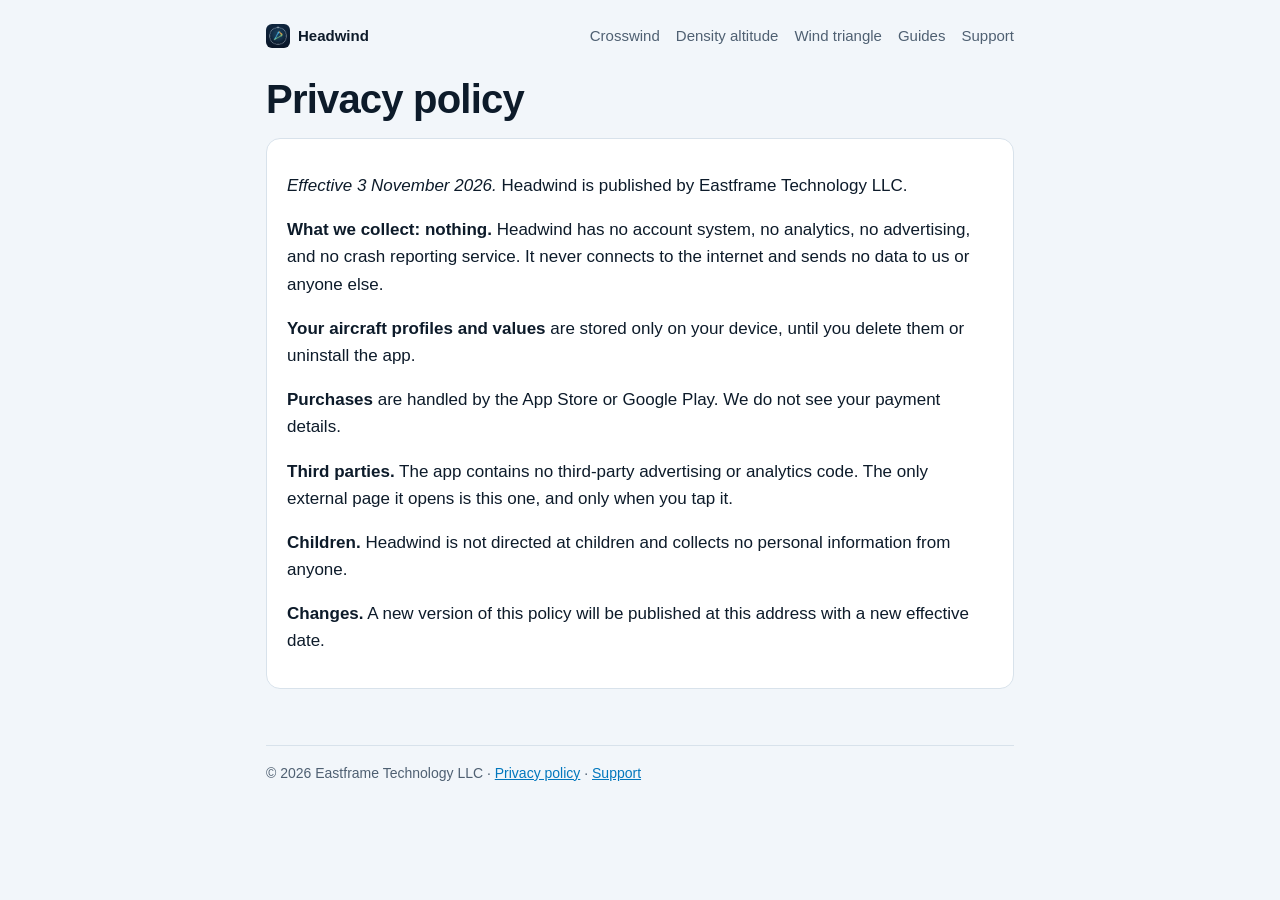
==== privacy.html @ 67f94f09 "Landing page, free calculators, guides, privacy page and sitemap Search-focused site following resea" ====
<!doctype html>
<html lang="en">
<head>
<meta charset="utf-8">
<meta name="viewport" content="width=device-width, initial-scale=1">
<title>Headwind privacy policy</title>
<meta name="description" content="Privacy policy for Headwind, the E6B flight computer app. The app collects nothing.">
<link rel="canonical" href="https://eastframe-technology.github.io/headwind-support/privacy.html">
<meta property="og:type" content="website">
<meta property="og:title" content="Headwind privacy policy">
<meta property="og:description" content="Privacy policy for Headwind, the E6B flight computer app. The app collects nothing.">
<meta property="og:image" content="https://eastframe-technology.github.io/headwind-support/img/og.jpg">
<meta property="og:url" content="https://eastframe-technology.github.io/headwind-support/privacy.html">
<meta name="twitter:card" content="summary_large_image">
<link rel="icon" href="icon.png">
<link rel="stylesheet" href="style.css">
</head>
<body>
<main>
  <nav><a class="home" href="./"><img src="icon.png" alt="" width="24" height="24">Headwind</a><a href="tools/crosswind-calculator.html">Crosswind</a><a href="tools/density-altitude-calculator.html">Density altitude</a><a href="tools/wind-triangle-calculator.html">Wind triangle</a><a href="./#guides">Guides</a><a href="./#support">Support</a></nav>
  <h1 id="privacy">Privacy policy</h1>
  <div class="card">
    <p><em>Effective 3 November 2026.</em> Headwind is published by Eastframe Technology LLC.</p>
    <p><strong>What we collect: nothing.</strong> Headwind has no account system, no analytics, no advertising, and no crash reporting service. It never connects to the internet and sends no data to us or anyone else.</p>
    <p><strong>Your aircraft profiles and values</strong> are stored only on your device, until you delete them or uninstall the app.</p>
    <p><strong>Purchases</strong> are handled by the App Store or Google Play. We do not see your payment details.</p>
    <p><strong>Third parties.</strong> The app contains no third-party advertising or analytics code. The only external page it opens is this one, and only when you tap it.</p>
    <p><strong>Children.</strong> Headwind is not directed at children and collects no personal information from anyone.</p>
    <p><strong>Changes.</strong> A new version of this policy will be published at this address with a new effective date.</p>
  </div>
  <footer>© 2026 Eastframe Technology LLC · <a href="privacy.html">Privacy policy</a> · <a href="./#support">Support</a></footer>
</main>
</body>
</html>
---- style.css ----
/* Headwind: navy from the icon, with its three wind-triangle colours. */
:root { color-scheme: light dark; --bg:#f2f6fa; --fg:#0d1b2a; --muted:#4f6072; --accent:#0277bd; --on-accent:#ffffff; --wind:#b85c00; --track:#2e7d32; --card:#ffffff; --line:#d8e2eb; --field:#f7fafc; --warn:#b3261e; --ok:#1b7a33; --band:#0a1628; --band-fg:#e8f1f8; --band-muted:#a8bccd; }
@media (prefers-color-scheme: dark) { :root { --bg:#0a1628; --fg:#e8eef4; --muted:#a0b3c4; --accent:#4fc3f7; --on-accent:#06202f; --wind:#ffb74d; --track:#81c784; --card:#11233a; --line:#25405c; --field:#0c1b2f; --warn:#ff8a80; --ok:#81c784; --band:#0f253e; } }
* { box-sizing: border-box; }
html { -webkit-text-size-adjust: 100%; }
body { margin:0; background:var(--bg); color:var(--fg); font:17px/1.6 -apple-system, BlinkMacSystemFont, "Segoe UI", Roboto, sans-serif; }
main { max-width:780px; margin:0 auto; padding:24px 16px 64px; }
nav { display:flex; gap:16px; flex-wrap:wrap; font-size:15px; margin-bottom:28px; align-items:center; }
nav a { color:var(--muted); text-decoration:none; } nav a:hover { color:var(--fg); }
nav a.home { color:var(--fg); font-weight:650; margin-right:auto; display:flex; align-items:center; gap:8px; }
nav img { width:24px; height:24px; border-radius:6px; }
h1 { font-size:clamp(29px, 6vw, 40px); line-height:1.15; margin:0 0 12px; letter-spacing:-0.02em; }
h2 { margin-top:44px; font-size:23px; line-height:1.3; } h3 { font-size:18px; margin:24px 0 6px; }
p.lead { color:var(--muted); font-size:19px; margin-top:0; }
a { color:var(--accent); }
.hero { background:var(--band); color:var(--band-fg); border-radius:20px; padding:28px 22px; margin-bottom:8px; position:relative; overflow:hidden; }
.hero svg.ring { position:absolute; right:-70px; top:-70px; width:280px; height:280px; color:#4fc3f7; opacity:.22; pointer-events:none; }
.hero h1 { position:relative; max-width:560px; } .hero p.lead { color:var(--band-muted); position:relative; max-width:560px; }
.hero .note { color:var(--band-muted); position:relative; margin-bottom:0; } .hero .cta { position:relative; background:#4fc3f7; color:#06202f; }
.card { background:var(--card); border:1px solid var(--line); border-radius:14px; padding:16px 20px; margin:16px 0; overflow-wrap:anywhere; }
.cta { display:inline-flex; align-items:center; gap:10px; background:var(--accent); color:var(--on-accent); text-decoration:none; font-weight:650; padding:13px 22px; border-radius:12px; margin:8px 0 4px; }
.cta svg { width:20px; height:20px; }
.note { color:var(--muted); font-size:14px; }
.shots { display:flex; gap:12px; overflow-x:auto; padding:8px 16px 12px; margin:24px -16px 0; scroll-snap-type:x mandatory; }
.shots img { width:200px; height:auto; aspect-ratio:1/2; border-radius:14px; flex:none; scroll-snap-align:start; background:#0a1628; }
.grid { display:grid; grid-template-columns:repeat(auto-fit, minmax(210px, 1fr)); gap:12px; }
.grid .card { margin:0; } .grid h3 { margin-top:0; }
.toolcards { display:grid; grid-template-columns:repeat(auto-fit, minmax(210px, 1fr)); gap:12px; margin:16px 0; }
.toolcards a { display:block; background:var(--card); border:1px solid var(--line); border-top:3px solid var(--c, var(--accent)); border-radius:14px; padding:14px 16px; text-decoration:none; color:var(--fg); }
.toolcards a:hover { border-color:var(--c, var(--accent)); }
.toolcards strong { display:block; color:var(--c, var(--accent)); font-size:18px; margin-bottom:2px; }
.toolcards span { font-size:15px; color:var(--muted); }
ul, ol { padding-left:22px; } li { margin:4px 0; }
.tablewrap { overflow-x:auto; }
table { border-collapse:collapse; width:100%; font-size:15px; } td, th { border-bottom:1px solid var(--line); padding:8px 6px; text-align:left; vertical-align:top; }
code { font-size:14px; background:var(--card); border:1px solid var(--line); padding:1px 5px; border-radius:5px; overflow-wrap:anywhere; }
pre.formula { background:var(--card); border:1px solid var(--line); border-radius:10px; padding:10px 14px; font:14px/1.6 ui-monospace, Menlo, Consolas, monospace; white-space:pre-wrap; overflow-wrap:anywhere; }
footer { color:var(--muted); font-size:14px; margin-top:56px; border-top:1px solid var(--line); padding-top:16px; }
/* Calculators */
.tool { background:var(--card); border:1px solid var(--line); border-radius:16px; padding:16px; margin:20px 0; }
.fields { display:grid; grid-template-columns:repeat(2, minmax(0, 1fr)); gap:12px; }
.field { display:flex; flex-direction:column; gap:4px; font-size:14px; color:var(--muted); min-width:0; }
.field .row { display:flex; gap:6px; min-width:0; }
input, select { font:inherit; font-size:18px; color:var(--fg); background:var(--field); border:1px solid var(--line); border-radius:10px; padding:9px 10px; min-width:0; width:100%; }
select { font-size:16px; width:auto; flex:none; padding:9px 4px 9px 6px; }
input:focus, select:focus, button:focus-visible { outline:2px solid var(--accent); outline-offset:1px; }
button.sign { font:inherit; font-size:17px; flex:none; width:40px; background:var(--field); color:var(--fg); border:1px solid var(--line); border-radius:10px; cursor:pointer; }
.results { display:grid; grid-template-columns:repeat(2, minmax(0, 1fr)); gap:8px 16px; margin-top:16px; border-top:1px solid var(--line); padding-top:14px; }
.results div.big b { font-size:30px; line-height:1.15; color:var(--accent); display:block; font-variant-numeric:tabular-nums; }
.results div.small b { font-size:18px; display:block; font-variant-numeric:tabular-nums; }
.results span { font-size:14px; color:var(--muted); }
.results .wide { grid-column:1 / -1; }
.msg { color:var(--warn); margin:14px 0 0; font-size:15px; }
.results span.verdict-ok { color:var(--ok); font-weight:650; font-size:15px; } .results span.verdict-over { color:var(--warn); font-weight:650; font-size:15px; }
.how { font:14px/1.6 ui-monospace, Menlo, Consolas, monospace; color:var(--muted); margin:12px 0 0; overflow-wrap:anywhere; }
.diagram { display:block; width:100%; max-width:360px; height:auto; margin:14px auto 0; }
.diagram text { fill:var(--fg); font:12px -apple-system, BlinkMacSystemFont, "Segoe UI", Roboto, sans-serif; }
.diagram .rw { fill:var(--muted); opacity:.35; } .diagram .cl { stroke:var(--bg); stroke-width:2; stroke-dasharray:10 8; }
.applink { font-size:15px; color:var(--muted); border-left:3px solid var(--line); padding-left:12px; margin:16px 0; }
.safety { font-size:15px; border-left:3px solid var(--wind); padding-left:12px; margin:20px 0; }
.legend { font-size:14px; color:var(--muted); text-align:center; margin:4px 0 0; }
.legend i { font-style:normal; font-weight:700; }
@media (max-width: 480px) { nav { gap:12px; font-size:14px; } nav a.home { width:100%; margin-bottom:2px; } .hero { padding:22px 18px; } }
.field.wide { grid-column:1 / -1; }
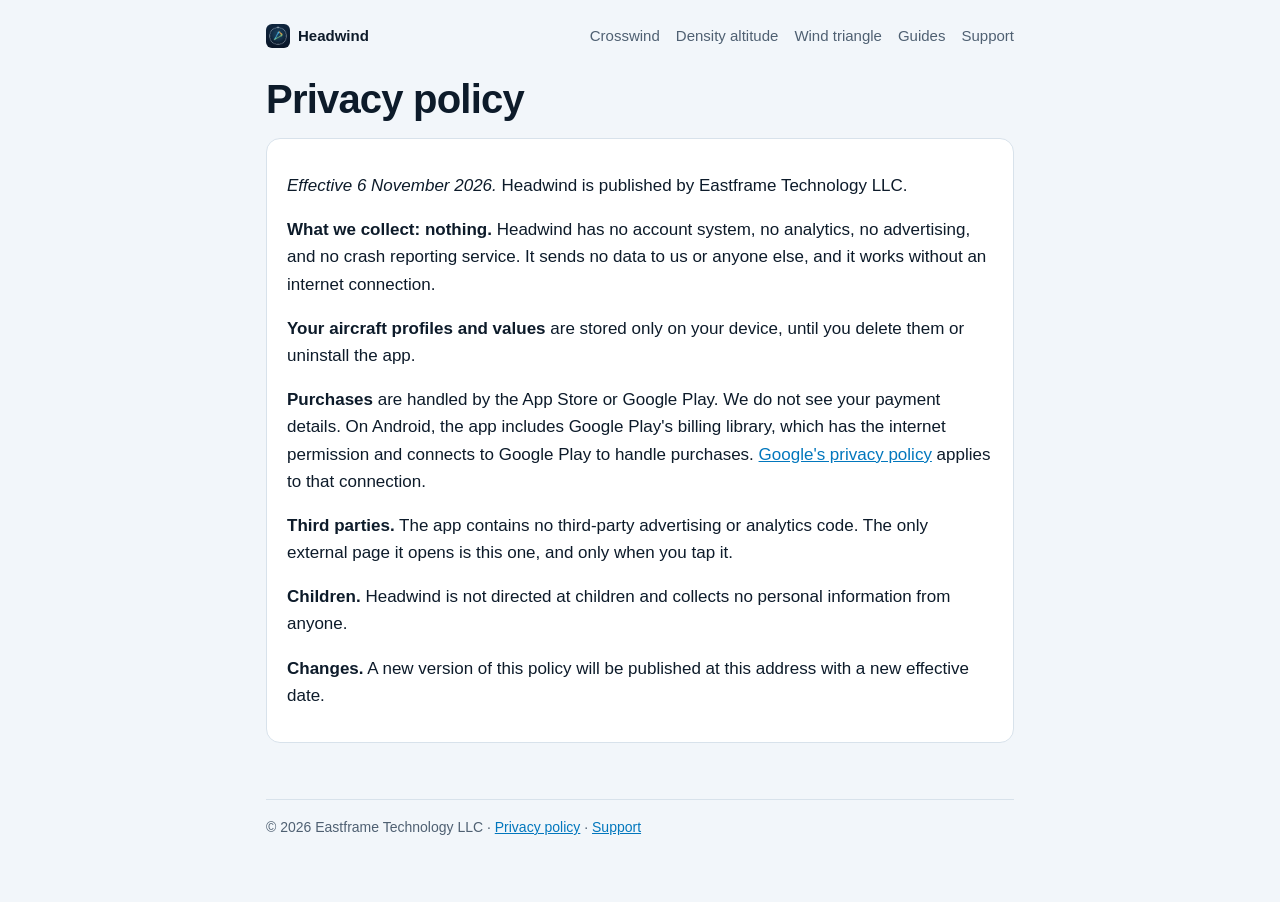
==== commit db24a7f8: "Privacy policy: say accurately what the Android build connects to Co-Authored-By: Claude Opus 5.5 <n" ====
--- a/privacy.html
+++ b/privacy.html
@@ -20,10 +20,10 @@
   <nav><a class="home" href="./"><img src="icon.png" alt="" width="24" height="24">Headwind</a><a href="tools/crosswind-calculator.html">Crosswind</a><a href="tools/density-altitude-calculator.html">Density altitude</a><a href="tools/wind-triangle-calculator.html">Wind triangle</a><a href="./#guides">Guides</a><a href="./#support">Support</a></nav>
   <h1 id="privacy">Privacy policy</h1>
   <div class="card">
-    <p><em>Effective 3 November 2026.</em> Headwind is published by Eastframe Technology LLC.</p>
-    <p><strong>What we collect: nothing.</strong> Headwind has no account system, no analytics, no advertising, and no crash reporting service. It never connects to the internet and sends no data to us or anyone else.</p>
+    <p><em>Effective 6 November 2026.</em> Headwind is published by Eastframe Technology LLC.</p>
+    <p><strong>What we collect: nothing.</strong> Headwind has no account system, no analytics, no advertising, and no crash reporting service. It sends no data to us or anyone else, and it works without an internet connection.</p>
     <p><strong>Your aircraft profiles and values</strong> are stored only on your device, until you delete them or uninstall the app.</p>
-    <p><strong>Purchases</strong> are handled by the App Store or Google Play. We do not see your payment details.</p>
+    <p><strong>Purchases</strong> are handled by the App Store or Google Play. We do not see your payment details. On Android, the app includes Google Play's billing library, which has the internet permission and connects to Google Play to handle purchases. <a href="https://policies.google.com/privacy">Google's privacy policy</a> applies to that connection.</p>
     <p><strong>Third parties.</strong> The app contains no third-party advertising or analytics code. The only external page it opens is this one, and only when you tap it.</p>
     <p><strong>Children.</strong> Headwind is not directed at children and collects no personal information from anyone.</p>
     <p><strong>Changes.</strong> A new version of this policy will be published at this address with a new effective date.</p>
